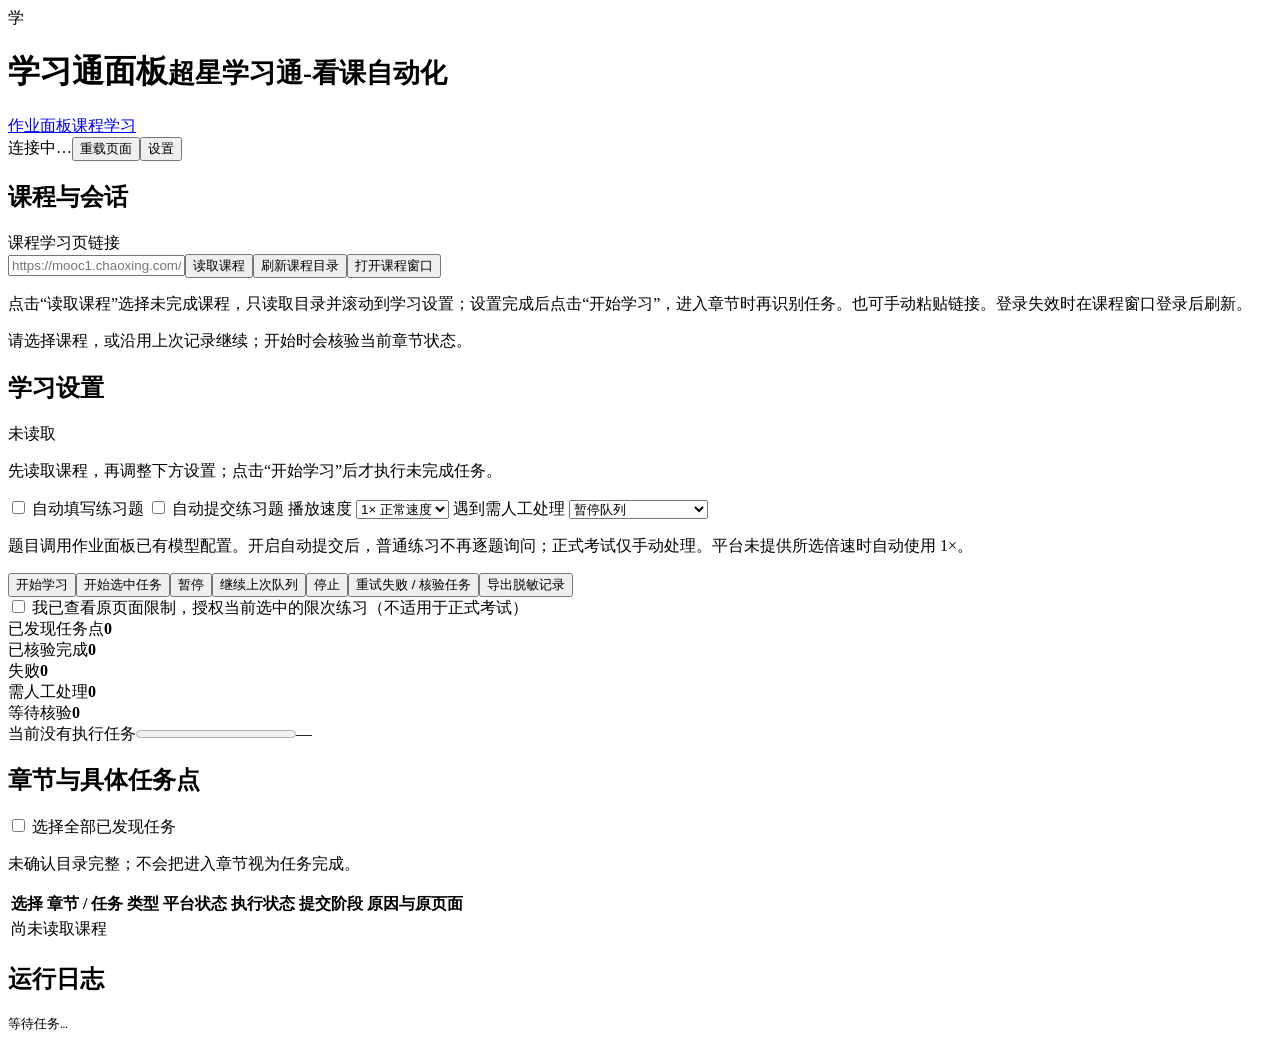
==== panel/static/study.html @ 91b907a9 "fix: recover interrupted reads and restore cached course settings" ====
<!DOCTYPE html>
<html lang="zh-CN">
<head>
  <meta charset="utf-8">
  <meta name="viewport" content="width=device-width,initial-scale=1">
  <title>课程学习 · 学习通面板</title>
  <link rel="icon" type="image/jpeg" href="/favicon.jpg">
  <link rel="stylesheet" href="/study-assets/study.css">
  <link rel="stylesheet" href="/study-assets/header.css">
  <script src="/study-assets/study.js" defer></script>
</head>
<body>
  <div class="topbar"></div>
  <header><div class="logo">学</div><h1>学习通面板<small>超星学习通-看课自动化</small></h1><nav aria-label="页面导航"><a href="/" id="worksLink">作业面板</a><a href="/study" aria-current="page">课程学习</a></nav><span id="connection" role="status">连接中…</span><button id="reloadPage" onclick="reloadPanelPage()">重载页面</button><button id="openLlmSettings" onclick="openLlmSettings()">设置</button></header>
  <main>
    <section class="card">
      <h2>课程与会话</h2>
      <label for="courseUrl">课程学习页链接</label>
      <div class="row"><input id="courseUrl" type="url" autocomplete="off" spellcheck="false" placeholder="https://mooc1.chaoxing.com/mycourse/studentstudy?…"><button id="load" class="primary">读取课程</button><button id="refresh">刷新课程目录</button><button id="open">打开课程窗口</button></div>
      <p class="hint">点击“读取课程”选择未完成课程，只读取目录并滚动到学习设置；设置完成后点击“开始学习”，进入章节时再识别任务。也可手动粘贴链接。登录失效时在课程窗口登录后刷新。</p>
      <p id="message" class="notice" role="status">请选择课程，或沿用上次记录继续；开始时会核验当前章节状态。</p>

    </section>
    <section class="card" id="studySettings" tabindex="-1" aria-label="学习设置">
      <div class="section-heading"><h2>学习设置</h2><span id="queueState" class="pill">未读取</span></div>
      <p id="setupNote" class="notice" role="status">先读取课程，再调整下方设置；点击“开始学习”后才执行未完成任务。</p>
      <div id="settingsLoader" class="liquid-status" hidden>
        <span class="liquid-orb" aria-hidden="true"></span><div class="liquid-main"><div class="liquid-label"><span id="settingsLabel">正在读取课程</span><strong id="settingsPercent"></strong></div><div id="settingsBar" class="liquid-track" role="progressbar" aria-label="课程读取进度" aria-valuemin="0" aria-valuemax="100"><span class="liquid-fill"></span></div><small id="settingsDetail"></small><small id="settingsTip" class="cat-tip" hidden></small></div>
      </div>
      <div class="settings">
        <label><input id="autoFill" type="checkbox"> 自动填写练习题</label>
        <label><input id="autoSubmit" type="checkbox"> 自动提交练习题</label>
        <label>播放速度 <select id="rate"><option value="1">1× 正常速度</option><option value="0.5">0.5×</option><option value="1.25">1.25×</option><option value="1.5">1.5×</option><option value="2">2×</option></select></label>
        <label>遇到需人工处理 <select id="manualPolicy"><option value="pause">暂停队列</option><option value="continue">继续其他可执行任务</option></select></label>
      </div>
      <p class="hint">题目调用作业面板已有模型配置。开启自动提交后，普通练习不再逐题询问；正式考试仅手动处理。平台未提供所选倍速时自动使用 1×。</p>
      <div class="row controls"><button id="all" class="primary">开始学习</button><button id="selected">开始选中任务</button><button id="pause">暂停</button><button id="resume">继续上次队列</button><button id="stop" class="danger">停止</button><button id="retry">重试失败 / 核验任务</button><button id="export">导出脱敏记录</button></div>
      <label class="approval"><input id="allowRestricted" type="checkbox"> 我已查看原页面限制，授权当前选中的限次练习（不适用于正式考试）</label>
      <div class="metrics"><div><span>已发现任务点</span><strong id="discovered">0</strong></div><div><span>已核验完成</span><strong id="verified">0</strong></div><div><span>失败</span><strong id="failed">0</strong></div><div><span>需人工处理</span><strong id="manual">0</strong></div><div><span>等待核验</span><strong id="waiting_verification">0</strong></div></div>
      <div class="current"><span id="currentTask">当前没有执行任务</span><progress id="progress" value="0" max="1"></progress><span id="progressText">—</span></div>
    </section>
    <section class="card">
      <div class="section-heading"><h2>章节与具体任务点</h2><label><input id="selectAll" type="checkbox"> 选择全部已发现任务</label></div>
      <p id="catalogNote" class="notice">未确认目录完整；不会把进入章节视为任务完成。</p>
      <div class="table-scroll"><table><thead><tr><th>选择</th><th>章节 / 任务</th><th>类型</th><th>平台状态</th><th>执行状态</th><th>提交阶段</th><th>原因与原页面</th></tr></thead><tbody id="tasks"><tr><td colspan="7">尚未读取课程</td></tr></tbody></table></div>
    </section>
    <section class="card"><div class="section-heading"><h2>运行日志</h2><span id="modelInfo" class="hint"></span></div><pre id="log" aria-live="polite">等待任务…</pre></section>
  </main>
  <dialog id="coursePicker" aria-labelledby="coursePickerTitle">
    <div class="section-heading"><h2 id="coursePickerTitle">选择课程</h2><button id="closePicker" aria-label="关闭课程选择">关闭</button></div>
    <div class="row picker-filters"><input id="courseSearch" type="search" placeholder="搜索课程名称" aria-label="搜索课程名称"><select id="courseFilter" aria-label="筛选课程状态"><option value="todo">未完成课程</option><option value="unknown">状态未知</option><option value="all">全部课程</option></select><button id="reloadCourses">刷新课程列表</button></div>
    <p id="courseDirectoryNote" class="notice" role="status">正在读取账号课程…</p>
    <div id="directoryLoader" class="liquid-status" hidden><span class="liquid-orb" aria-hidden="true"></span><div class="liquid-main"><div class="liquid-label"><span id="directoryLabel">核对账号课程</span><strong id="directoryPercent"></strong></div><div id="directoryBar" class="liquid-track" role="progressbar" aria-label="课程列表读取进度" aria-valuemin="0" aria-valuemax="100"><span class="liquid-fill"></span></div><small id="directoryDetail"></small><small id="directoryTip" class="cat-tip" hidden></small></div></div>
    <div id="courseChoices" class="course-choices" aria-label="账号课程列表"></div>
    <div class="picker-footer"><p class="hint">选择后读取目录并前往设置；点击“开始学习”才执行。状态未知的课程不会被当作已完成。</p><button id="loadTypedUrl">读取输入的链接</button></div>
  </dialog>
  <dialog id="discussionEditor" aria-labelledby="discussionTitle">
    <div class="section-heading"><h2 id="discussionTitle">编辑讨论</h2><button id="closeDiscussion">关闭</button></div>
    <p id="discussionPrompt" class="notice"></p>
    <label for="discussionText">讨论正文</label><textarea id="discussionText" rows="8" maxlength="6000" placeholder="请结合当前讨论要求填写正文"></textarea>
    <label class="approval"><input id="discussionAuto" type="checkbox"> 队列执行到本任务时，自动发布上方正文</label>
    <p class="hint">保存不发布；“填写到原页面”仅编辑。“填写并发布”会按你的操作发出正文，发布后仍单独核验任务完成状态。</p>
    <p id="discussionNotice" class="notice" role="status"></p>
    <div class="row"><button id="saveDiscussion">保存正文与队列设置</button><button id="fillDiscussion">填写到原页面</button><button id="publishDiscussion" class="primary">填写并发布</button></div>
  </dialog>
<dialog id="llmSettings" aria-labelledby="llmSettingsTitle">
  <div class="card">
    <div class="llm-heading"><h2 id="llmSettingsTitle">设置</h2><button onclick="document.getElementById('llmSettings').close()">关闭</button></div>
    <div class="settings-tabs" role="tablist" aria-label="设置分类"><button id="llmTab" role="tab" aria-selected="true" aria-controls="llmPanel">LLM 设置</button><button id="startupTab" role="tab" aria-selected="false" aria-controls="startupPanel" tabindex="-1">启动设置</button></div>
    <section id="llmPanel" role="tabpanel" aria-labelledby="llmTab">
    <div class="grid">
      <div>
        <label>API Base URL</label>
        <input id="cfgBase" placeholder="https://api.deepseek.com/v1">
      </div>
      <div>
        <label>模型</label>
        <input id="cfgModel" placeholder="deepseek-chat">
      </div>
      <div>
        <label>API Key <span id="keyState" class="badge"></span></label>
        <input id="cfgKey" type="password" placeholder="留空则不修改">
      </div>
      <div style="display:flex;align-items:flex-end;gap:10px">
        <button id="saveLlmSettings" class="primary" onclick="saveCfg()">保存设置</button>
        <button id="testLlmSettings" onclick="testLLM()">测试连接</button>
      </div>
    </div>
    <p id="llmNotice" class="notice" role="status"></p>
    <div class="hint">
      兼容 OpenAI 协议的都能用：DeepSeek / 通义 / Kimi / 本地 Ollama 等。
      默认只暂存不交卷。
    </div>

    </section>
    <section id="startupPanel" role="tabpanel" aria-labelledby="startupTab" hidden>
      <h3>启动设置</h3>
      <label class="preference-row"><span>默认打开的浏览器<small>Chrome / Edge 同时用于新建课程窗口；系统默认和其他浏览器用于打开面板，课程内核自动选择。</small></span><select id="prefBrowser"><option value="system">系统默认浏览器</option><option value="chrome">Google Chrome</option><option value="edge">Microsoft Edge</option><option value="custom">其他浏览器（自定义路径）</option></select></label>
      <label id="customBrowserRow" class="preference-row" hidden><span>浏览器程序路径<small>填写浏览器 .exe 完整路径，不附加参数。</small></span><input id="prefBrowserPath" type="text" placeholder="C:\Program Files\浏览器\browser.exe" autocomplete="off"></label>
      <p id="browserNotice" class="hint" role="status">正在读取浏览器设置…</p>
      <label class="preference-row"><span>启动时自动读取课程<small>打开面板后读取课程列表，不会自动开始学习或提交。</small></span><input id="prefAutoRead" type="checkbox"></label>
      <label class="preference-row"><span>启动时打开的页面</span><select id="prefStartPage"><option value="current">跟随打开地址</option><option value="last">上次使用的页面</option><option value="works">作业面板</option><option value="study">课程学习</option></select></label>
      <label class="preference-row"><span>恢复上次课程搜索和筛选</span><input id="prefRememberFilters" type="checkbox"></label>
      <label class="preference-row"><span>显示加载时的猫娘提示</span><input id="prefLoadingTips" type="checkbox"></label>
      <label class="preference-row"><span>课程任务进行中重载页面前提醒<small>重载网页不会停止后台任务。</small></span><input id="prefConfirmReload" type="checkbox"></label>
      <button id="saveStartupSettings" class="primary" type="button">保存启动设置</button>
      <p id="startupNotice" class="notice" role="status">浏览器选择保存到本机面板，其余偏好保存在当前浏览器。浏览器切换在下次启动面板或新建课程窗口时生效。</p>
    </section>
  </div>

</dialog>
  <script src="/study-assets/llm-settings.js"></script>
</body>
</html>
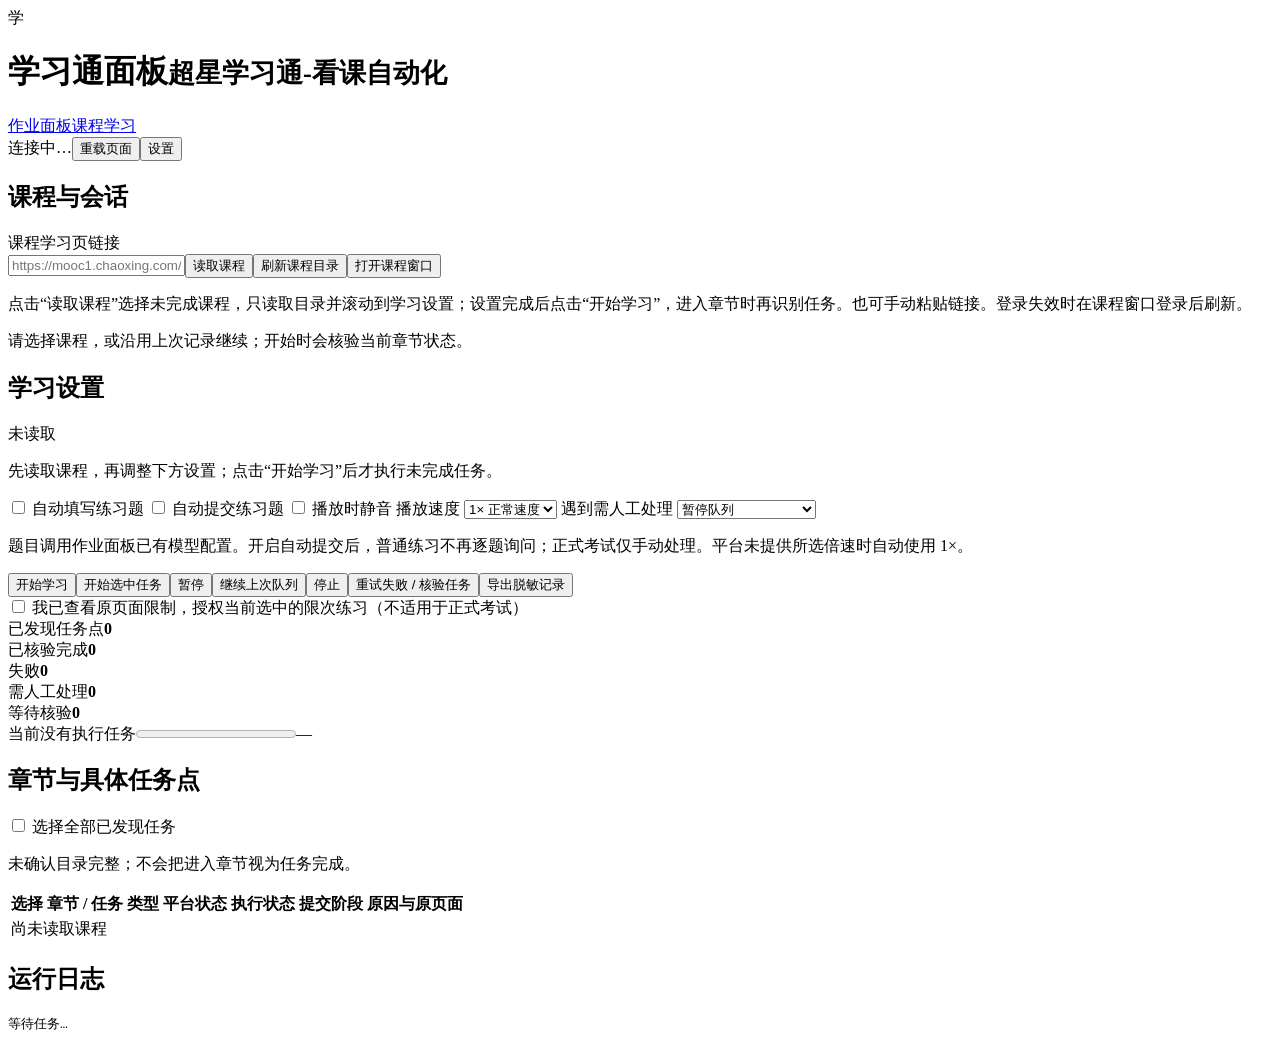
==== commit f9cb4a64: "feat: add saved mute option for course playback" ====
--- a/panel/static/study.html
+++ b/panel/static/study.html
@@ -30,6 +30,7 @@
       <div class="settings">
         <label><input id="autoFill" type="checkbox"> 自动填写练习题</label>
         <label><input id="autoSubmit" type="checkbox"> 自动提交练习题</label>
+        <label><input id="mutePlayback" type="checkbox"> 播放时静音</label>
         <label>播放速度 <select id="rate"><option value="1">1× 正常速度</option><option value="0.5">0.5×</option><option value="1.25">1.25×</option><option value="1.5">1.5×</option><option value="2">2×</option></select></label>
         <label>遇到需人工处理 <select id="manualPolicy"><option value="pause">暂停队列</option><option value="continue">继续其他可执行任务</option></select></label>
       </div>
@@ -98,6 +99,7 @@
       <label class="preference-row"><span>默认打开的浏览器<small>Chrome / Edge 同时用于新建课程窗口；系统默认和其他浏览器用于打开面板，课程内核自动选择。</small></span><select id="prefBrowser"><option value="system">系统默认浏览器</option><option value="chrome">Google Chrome</option><option value="edge">Microsoft Edge</option><option value="custom">其他浏览器（自定义路径）</option></select></label>
       <label id="customBrowserRow" class="preference-row" hidden><span>浏览器程序路径<small>填写浏览器 .exe 完整路径，不附加参数。</small></span><input id="prefBrowserPath" type="text" placeholder="C:\Program Files\浏览器\browser.exe" autocomplete="off"></label>
       <p id="browserNotice" class="hint" role="status">正在读取浏览器设置…</p>
+      <label class="preference-row"><span>课程窗口网络连接<small>代理导致平台加载慢时可尝试直连；仅对新建课程浏览器生效，不修改系统代理。</small></span><select id="prefCourseNetwork"><option value="system">跟随系统网络</option><option value="direct">直连（不经过系统代理）</option></select></label>
       <label class="preference-row"><span>启动时自动读取课程<small>打开面板后读取课程列表，不会自动开始学习或提交。</small></span><input id="prefAutoRead" type="checkbox"></label>
       <label class="preference-row"><span>启动时打开的页面</span><select id="prefStartPage"><option value="current">跟随打开地址</option><option value="last">上次使用的页面</option><option value="works">作业面板</option><option value="study">课程学习</option></select></label>
       <label class="preference-row"><span>恢复上次课程搜索和筛选</span><input id="prefRememberFilters" type="checkbox"></label>
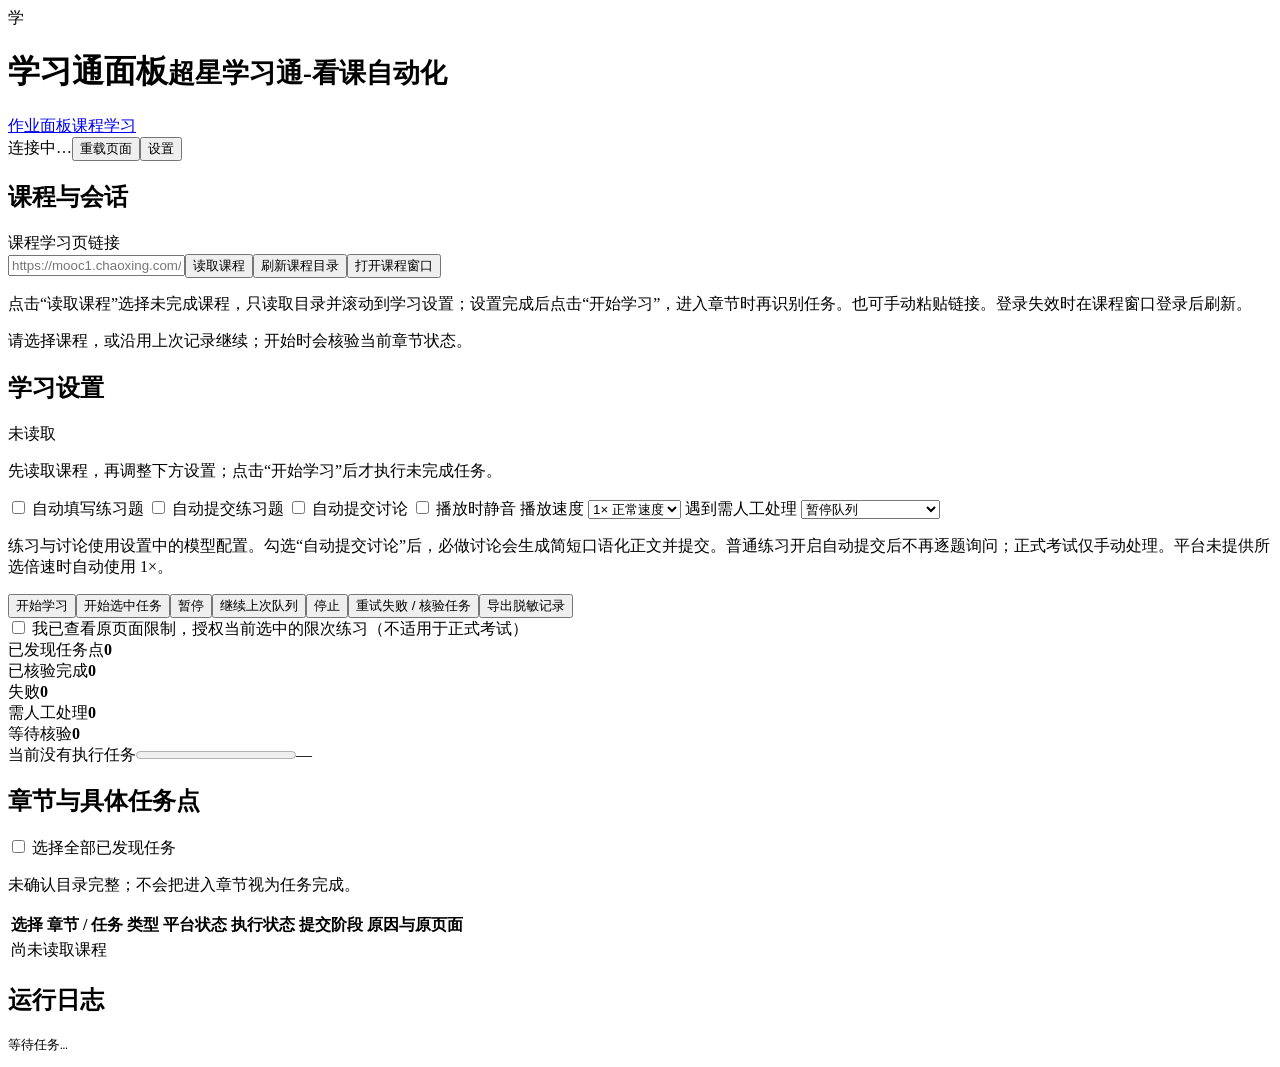
==== commit d1c1142e: "feat: generate and submit required course discussions" ====
--- a/panel/static/study.html
+++ b/panel/static/study.html
@@ -30,11 +30,12 @@
       <div class="settings">
         <label><input id="autoFill" type="checkbox"> 自动填写练习题</label>
         <label><input id="autoSubmit" type="checkbox"> 自动提交练习题</label>
+        <label><input id="autoSubmitDiscussion" type="checkbox"> 自动提交讨论</label>
         <label><input id="mutePlayback" type="checkbox"> 播放时静音</label>
         <label>播放速度 <select id="rate"><option value="1">1× 正常速度</option><option value="0.5">0.5×</option><option value="1.25">1.25×</option><option value="1.5">1.5×</option><option value="2">2×</option></select></label>
         <label>遇到需人工处理 <select id="manualPolicy"><option value="pause">暂停队列</option><option value="continue">继续其他可执行任务</option></select></label>
       </div>
-      <p class="hint">题目调用作业面板已有模型配置。开启自动提交后，普通练习不再逐题询问；正式考试仅手动处理。平台未提供所选倍速时自动使用 1×。</p>
+      <p class="hint">练习与讨论使用设置中的模型配置。勾选“自动提交讨论”后，必做讨论会生成简短口语化正文并提交。普通练习开启自动提交后不再逐题询问；正式考试仅手动处理。平台未提供所选倍速时自动使用 1×。</p>
       <div class="row controls"><button id="all" class="primary">开始学习</button><button id="selected">开始选中任务</button><button id="pause">暂停</button><button id="resume">继续上次队列</button><button id="stop" class="danger">停止</button><button id="retry">重试失败 / 核验任务</button><button id="export">导出脱敏记录</button></div>
       <label class="approval"><input id="allowRestricted" type="checkbox"> 我已查看原页面限制，授权当前选中的限次练习（不适用于正式考试）</label>
       <div class="metrics"><div><span>已发现任务点</span><strong id="discovered">0</strong></div><div><span>已核验完成</span><strong id="verified">0</strong></div><div><span>失败</span><strong id="failed">0</strong></div><div><span>需人工处理</span><strong id="manual">0</strong></div><div><span>等待核验</span><strong id="waiting_verification">0</strong></div></div>
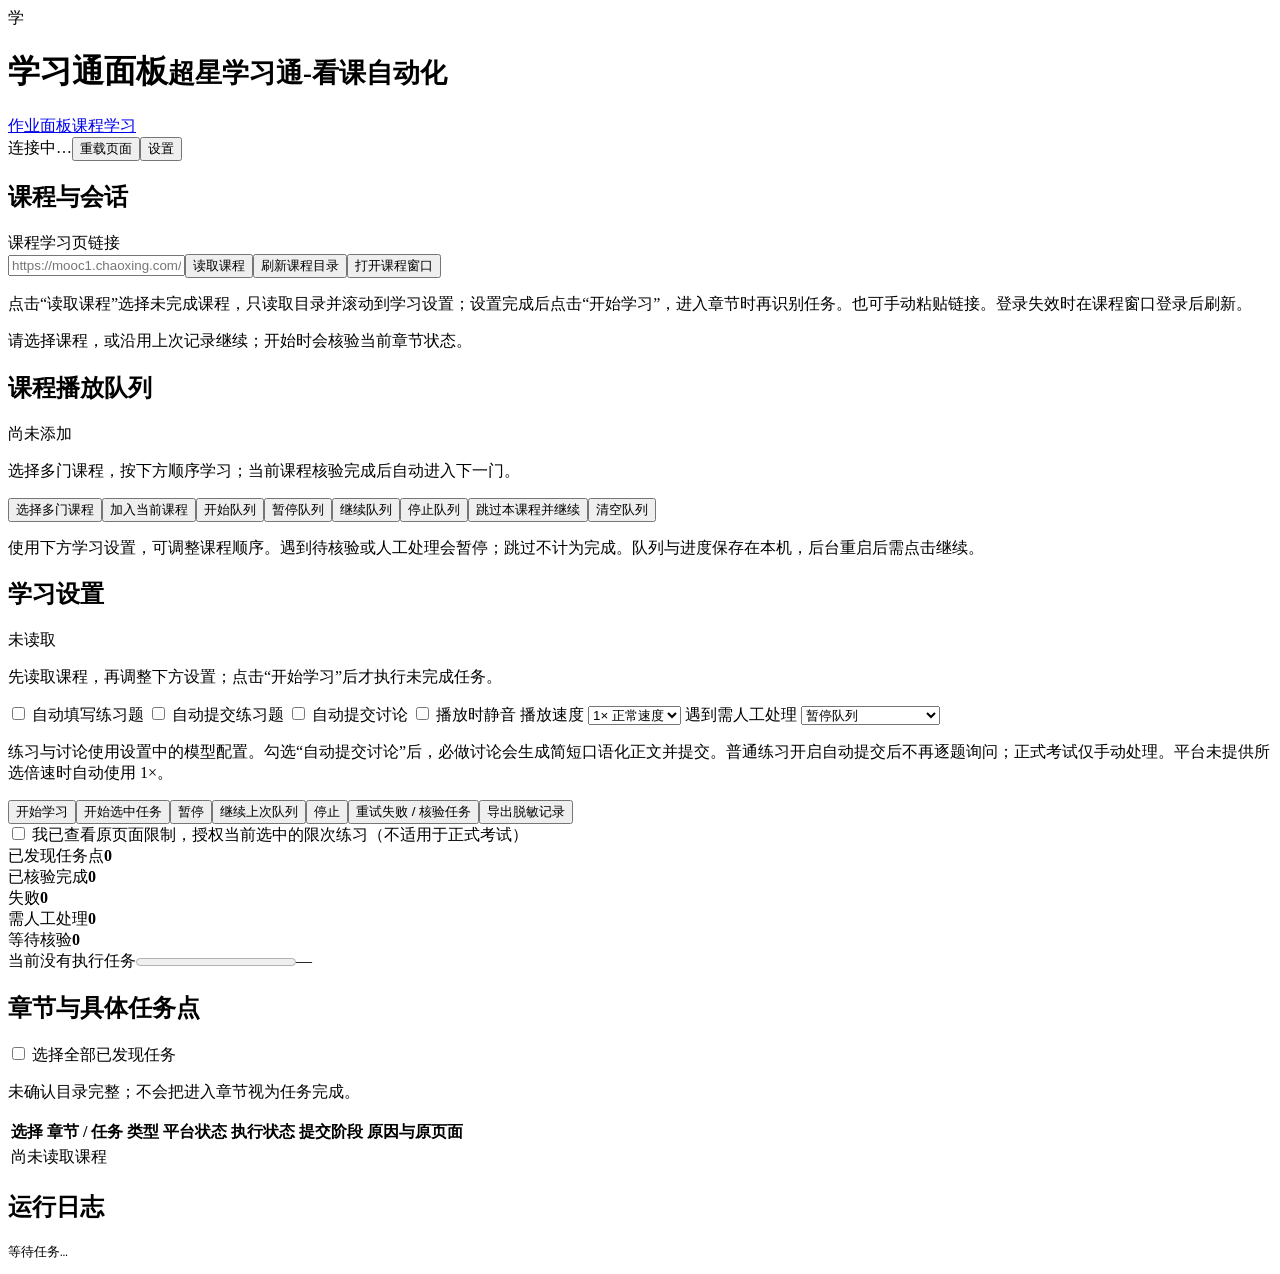
==== commit ce67508a: "feat: add persistent sequential multi-course playback queue" ====
--- a/panel/static/study.html
+++ b/panel/static/study.html
@@ -20,6 +20,13 @@
       <p class="hint">点击“读取课程”选择未完成课程，只读取目录并滚动到学习设置；设置完成后点击“开始学习”，进入章节时再识别任务。也可手动粘贴链接。登录失效时在课程窗口登录后刷新。</p>
       <p id="message" class="notice" role="status">请选择课程，或沿用上次记录继续；开始时会核验当前章节状态。</p>
 
+    </section>
+    <section class="card" aria-label="课程播放队列">
+      <div class="section-heading"><h2>课程播放队列</h2><span id="playlistState" class="pill">尚未添加</span></div>
+      <p id="playlistNote" class="notice" role="status">选择多门课程，按下方顺序学习；当前课程核验完成后自动进入下一门。</p>
+      <div class="row controls"><button id="playlistChoose">选择多门课程</button><button id="playlistCurrent">加入当前课程</button><button id="playlistStart" class="primary">开始队列</button><button id="playlistPause">暂停队列</button><button id="playlistResume">继续队列</button><button id="playlistStop" class="danger">停止队列</button><button id="playlistSkip">跳过本课程并继续</button><button id="playlistClear">清空队列</button></div>
+      <ol id="playlistItems" class="playlist-items" aria-label="课程播放顺序"></ol>
+      <p class="hint">使用下方学习设置，可调整课程顺序。遇到待核验或人工处理会暂停；跳过不计为完成。队列与进度保存在本机，后台重启后需点击继续。</p>
     </section>
     <section class="card" id="studySettings" tabindex="-1" aria-label="学习设置">
       <div class="section-heading"><h2>学习设置</h2><span id="queueState" class="pill">未读取</span></div>
@@ -54,7 +61,7 @@
     <p id="courseDirectoryNote" class="notice" role="status">正在读取账号课程…</p>
     <div id="directoryLoader" class="liquid-status" hidden><span class="liquid-orb" aria-hidden="true"></span><div class="liquid-main"><div class="liquid-label"><span id="directoryLabel">核对账号课程</span><strong id="directoryPercent"></strong></div><div id="directoryBar" class="liquid-track" role="progressbar" aria-label="课程列表读取进度" aria-valuemin="0" aria-valuemax="100"><span class="liquid-fill"></span></div><small id="directoryDetail"></small><small id="directoryTip" class="cat-tip" hidden></small></div></div>
     <div id="courseChoices" class="course-choices" aria-label="账号课程列表"></div>
-    <div class="picker-footer"><p class="hint">选择后读取目录并前往设置；点击“开始学习”才执行。状态未知的课程不会被当作已完成。</p><button id="loadTypedUrl">读取输入的链接</button></div>
+    <div class="picker-footer"><p class="hint">选择后读取目录并前往设置；多选加入队列后点击“开始队列”执行。状态未知的课程不会被当作已完成。</p><button id="playlistAdd" class="primary" hidden>加入队列（0）</button><button id="loadTypedUrl">读取输入的链接</button></div>
   </dialog>
   <dialog id="discussionEditor" aria-labelledby="discussionTitle">
     <div class="section-heading"><h2 id="discussionTitle">编辑讨论</h2><button id="closeDiscussion">关闭</button></div>
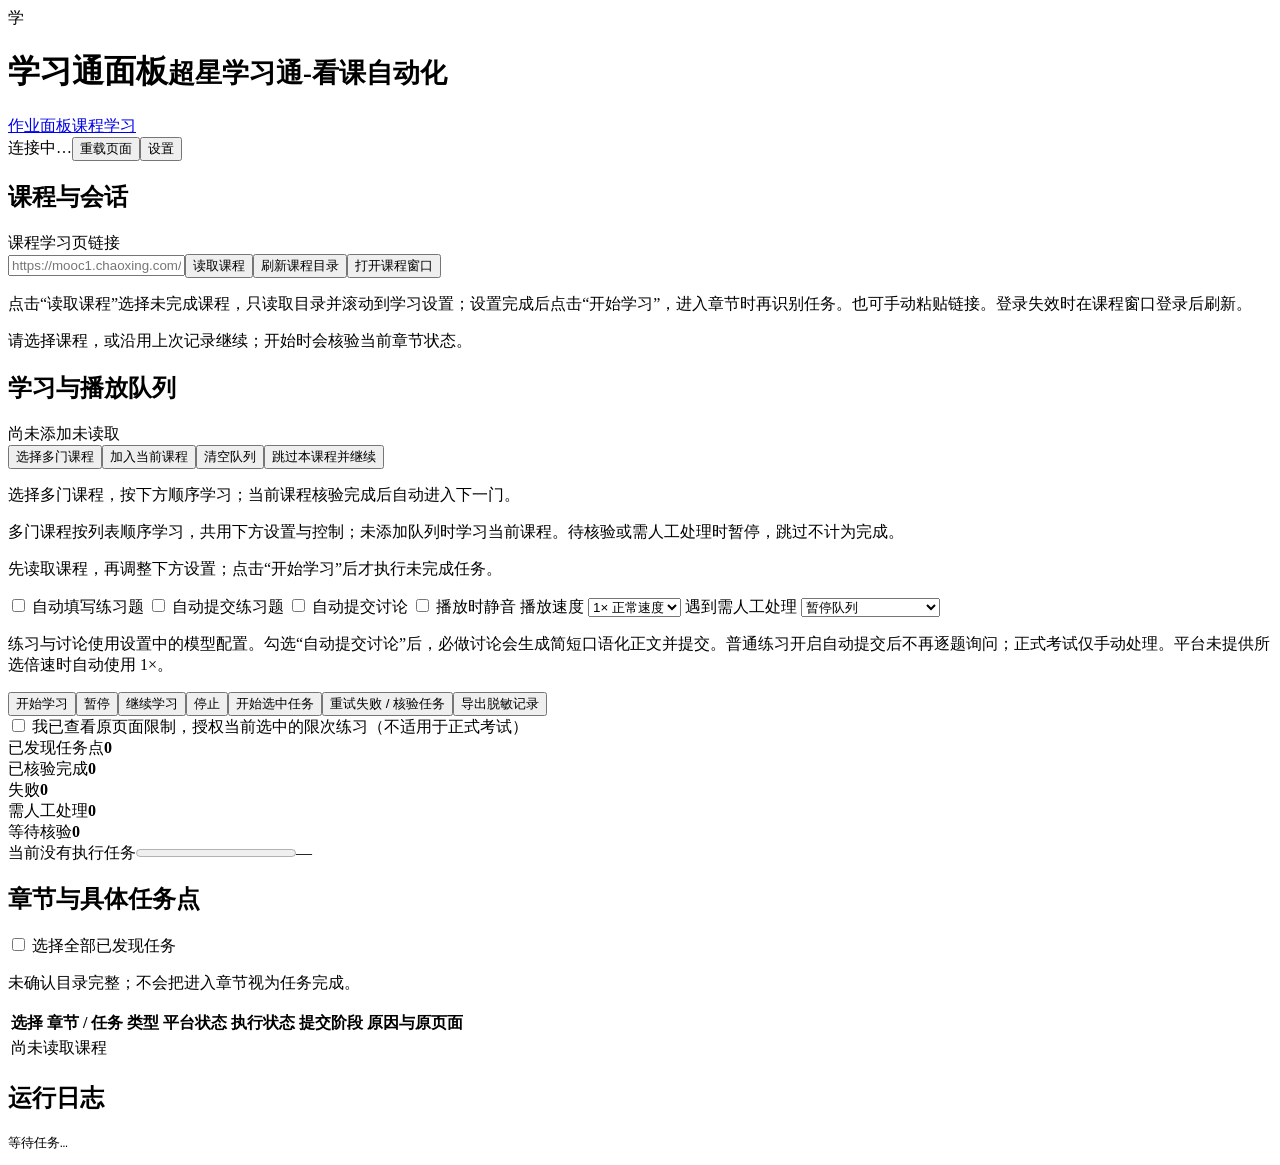
==== commit d9a4abe0: "feat: unify study settings and course playback controls" ====
--- a/panel/static/study.html
+++ b/panel/static/study.html
@@ -21,15 +21,12 @@
       <p id="message" class="notice" role="status">请选择课程，或沿用上次记录继续；开始时会核验当前章节状态。</p>
 
     </section>
-    <section class="card" aria-label="课程播放队列">
-      <div class="section-heading"><h2>课程播放队列</h2><span id="playlistState" class="pill">尚未添加</span></div>
+    <section class="card" id="studySettings" tabindex="-1" aria-label="学习与播放队列">
+      <div class="section-heading"><h2>学习与播放队列</h2><div class="row"><span id="playlistState" class="pill">尚未添加</span><span id="queueState" class="pill">未读取</span></div></div>
+      <div class="row controls"><button id="playlistChoose">选择多门课程</button><button id="playlistCurrent">加入当前课程</button><button id="playlistClear">清空队列</button><button id="playlistSkip">跳过本课程并继续</button></div>
       <p id="playlistNote" class="notice" role="status">选择多门课程，按下方顺序学习；当前课程核验完成后自动进入下一门。</p>
-      <div class="row controls"><button id="playlistChoose">选择多门课程</button><button id="playlistCurrent">加入当前课程</button><button id="playlistStart" class="primary">开始队列</button><button id="playlistPause">暂停队列</button><button id="playlistResume">继续队列</button><button id="playlistStop" class="danger">停止队列</button><button id="playlistSkip">跳过本课程并继续</button><button id="playlistClear">清空队列</button></div>
       <ol id="playlistItems" class="playlist-items" aria-label="课程播放顺序"></ol>
-      <p class="hint">使用下方学习设置，可调整课程顺序。遇到待核验或人工处理会暂停；跳过不计为完成。队列与进度保存在本机，后台重启后需点击继续。</p>
-    </section>
-    <section class="card" id="studySettings" tabindex="-1" aria-label="学习设置">
-      <div class="section-heading"><h2>学习设置</h2><span id="queueState" class="pill">未读取</span></div>
+      <p class="hint">多门课程按列表顺序学习，共用下方设置与控制；未添加队列时学习当前课程。待核验或需人工处理时暂停，跳过不计为完成。</p>
       <p id="setupNote" class="notice" role="status">先读取课程，再调整下方设置；点击“开始学习”后才执行未完成任务。</p>
       <div id="settingsLoader" class="liquid-status" hidden>
         <span class="liquid-orb" aria-hidden="true"></span><div class="liquid-main"><div class="liquid-label"><span id="settingsLabel">正在读取课程</span><strong id="settingsPercent"></strong></div><div id="settingsBar" class="liquid-track" role="progressbar" aria-label="课程读取进度" aria-valuemin="0" aria-valuemax="100"><span class="liquid-fill"></span></div><small id="settingsDetail"></small><small id="settingsTip" class="cat-tip" hidden></small></div>
@@ -43,7 +40,7 @@
         <label>遇到需人工处理 <select id="manualPolicy"><option value="pause">暂停队列</option><option value="continue">继续其他可执行任务</option></select></label>
       </div>
       <p class="hint">练习与讨论使用设置中的模型配置。勾选“自动提交讨论”后，必做讨论会生成简短口语化正文并提交。普通练习开启自动提交后不再逐题询问；正式考试仅手动处理。平台未提供所选倍速时自动使用 1×。</p>
-      <div class="row controls"><button id="all" class="primary">开始学习</button><button id="selected">开始选中任务</button><button id="pause">暂停</button><button id="resume">继续上次队列</button><button id="stop" class="danger">停止</button><button id="retry">重试失败 / 核验任务</button><button id="export">导出脱敏记录</button></div>
+      <div class="row controls"><button id="all" class="primary">开始学习</button><button id="pause">暂停</button><button id="resume">继续学习</button><button id="stop" class="danger">停止</button><button id="selected">开始选中任务</button><button id="retry">重试失败 / 核验任务</button><button id="export">导出脱敏记录</button></div>
       <label class="approval"><input id="allowRestricted" type="checkbox"> 我已查看原页面限制，授权当前选中的限次练习（不适用于正式考试）</label>
       <div class="metrics"><div><span>已发现任务点</span><strong id="discovered">0</strong></div><div><span>已核验完成</span><strong id="verified">0</strong></div><div><span>失败</span><strong id="failed">0</strong></div><div><span>需人工处理</span><strong id="manual">0</strong></div><div><span>等待核验</span><strong id="waiting_verification">0</strong></div></div>
       <div class="current"><span id="currentTask">当前没有执行任务</span><progress id="progress" value="0" max="1"></progress><span id="progressText">—</span></div>
@@ -103,6 +100,13 @@
 
     </section>
     <section id="startupPanel" role="tabpanel" aria-labelledby="startupTab" hidden>
+      <h3>学习通账号与自动登录</h3>
+      <p class="hint">账号密码使用 Windows 当前用户加密保存，仅用于学习通官方登录页。留空沿用已保存内容；验证码、扫码或密码错误时暂停提示。</p>
+      <label class="preference-row"><span>学习通账号</span><input id="loginAccount" type="text" autocomplete="off" placeholder="手机号 / 超星号"></label>
+      <label class="preference-row"><span>学习通密码</span><input id="loginPassword" type="password" autocomplete="new-password" placeholder="留空不修改已保存密码"></label>
+      <label class="preference-row"><span>登录失效后自动重新登录<small>登录成功后重新核验并继续原课程或播放队列；保存本身不会开始学习。</small></span><input id="loginEnabled" type="checkbox"></label>
+      <div class="row"><button id="saveLoginSettings" class="primary" type="button">保存登录设置</button><button id="clearLoginSettings" type="button">删除保存的账号密码</button></div>
+      <p id="loginNotice" class="notice" role="status">尚未读取登录设置</p>
       <h3>启动设置</h3>
       <label class="preference-row"><span>默认打开的浏览器<small>Chrome / Edge 同时用于新建课程窗口；系统默认和其他浏览器用于打开面板，课程内核自动选择。</small></span><select id="prefBrowser"><option value="system">系统默认浏览器</option><option value="chrome">Google Chrome</option><option value="edge">Microsoft Edge</option><option value="custom">其他浏览器（自定义路径）</option></select></label>
       <label id="customBrowserRow" class="preference-row" hidden><span>浏览器程序路径<small>填写浏览器 .exe 完整路径，不附加参数。</small></span><input id="prefBrowserPath" type="text" placeholder="C:\Program Files\浏览器\browser.exe" autocomplete="off"></label>
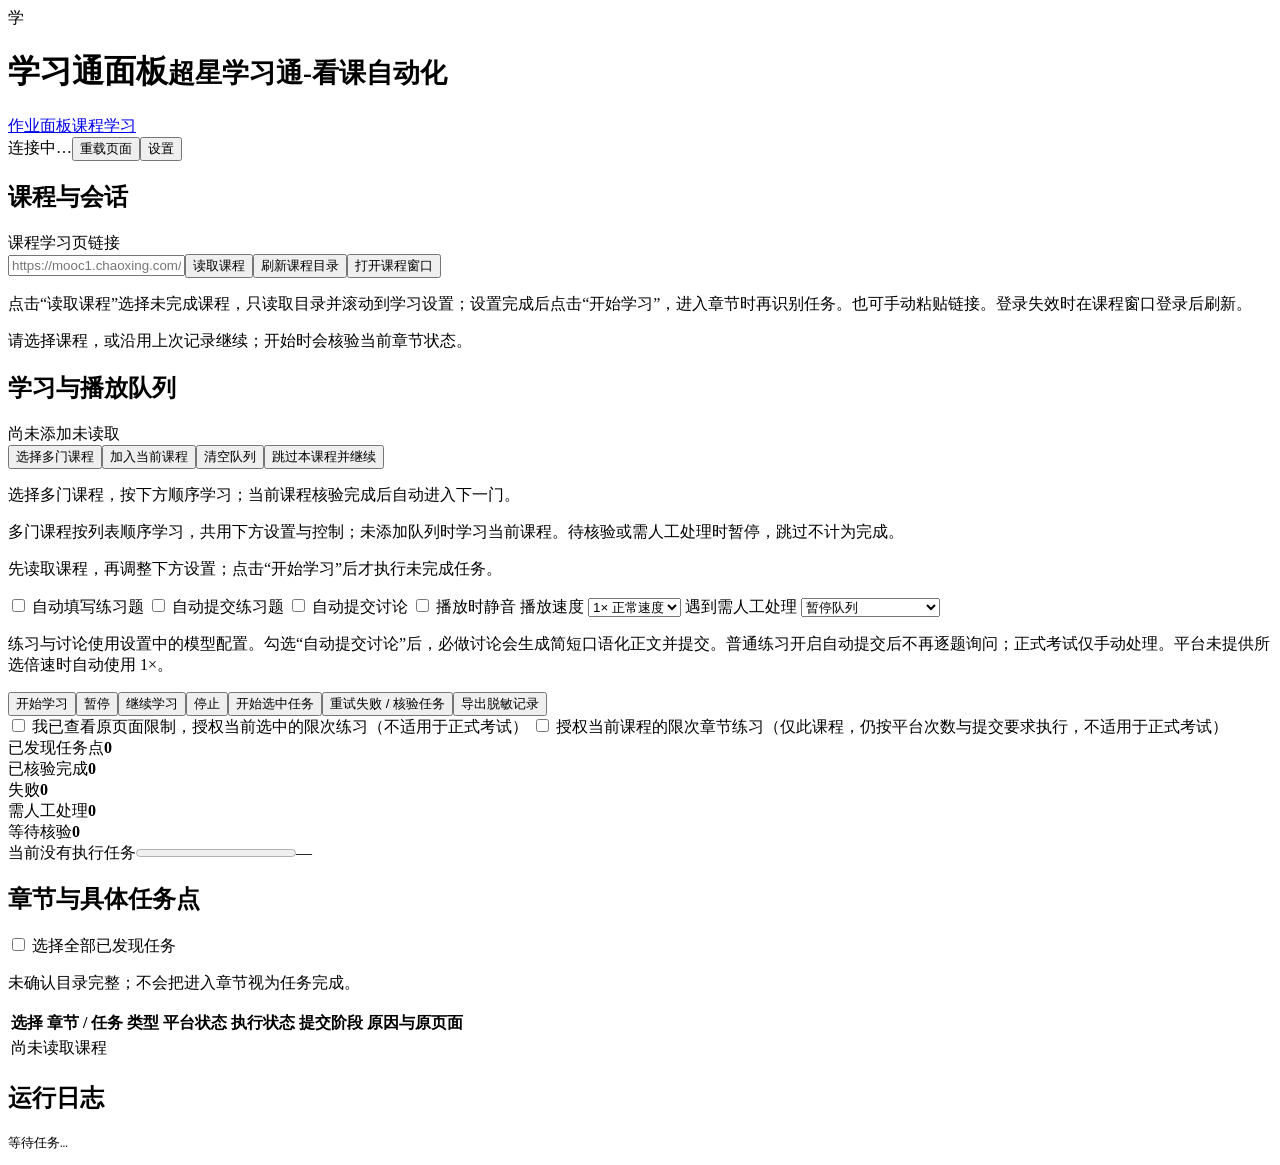
==== commit c07266f9: "fix: validate quiz answers and scope restricted practice approval" ====
--- a/panel/static/study.html
+++ b/panel/static/study.html
@@ -42,6 +42,7 @@
       <p class="hint">练习与讨论使用设置中的模型配置。勾选“自动提交讨论”后，必做讨论会生成简短口语化正文并提交。普通练习开启自动提交后不再逐题询问；正式考试仅手动处理。平台未提供所选倍速时自动使用 1×。</p>
       <div class="row controls"><button id="all" class="primary">开始学习</button><button id="pause">暂停</button><button id="resume">继续学习</button><button id="stop" class="danger">停止</button><button id="selected">开始选中任务</button><button id="retry">重试失败 / 核验任务</button><button id="export">导出脱敏记录</button></div>
       <label class="approval"><input id="allowRestricted" type="checkbox"> 我已查看原页面限制，授权当前选中的限次练习（不适用于正式考试）</label>
+      <label class="approval"><input id="allowCourseRestricted" type="checkbox"> 授权当前课程的限次章节练习（仅此课程，仍按平台次数与提交要求执行，不适用于正式考试）</label>
       <div class="metrics"><div><span>已发现任务点</span><strong id="discovered">0</strong></div><div><span>已核验完成</span><strong id="verified">0</strong></div><div><span>失败</span><strong id="failed">0</strong></div><div><span>需人工处理</span><strong id="manual">0</strong></div><div><span>等待核验</span><strong id="waiting_verification">0</strong></div></div>
       <div class="current"><span id="currentTask">当前没有执行任务</span><progress id="progress" value="0" max="1"></progress><span id="progressText">—</span></div>
     </section>
